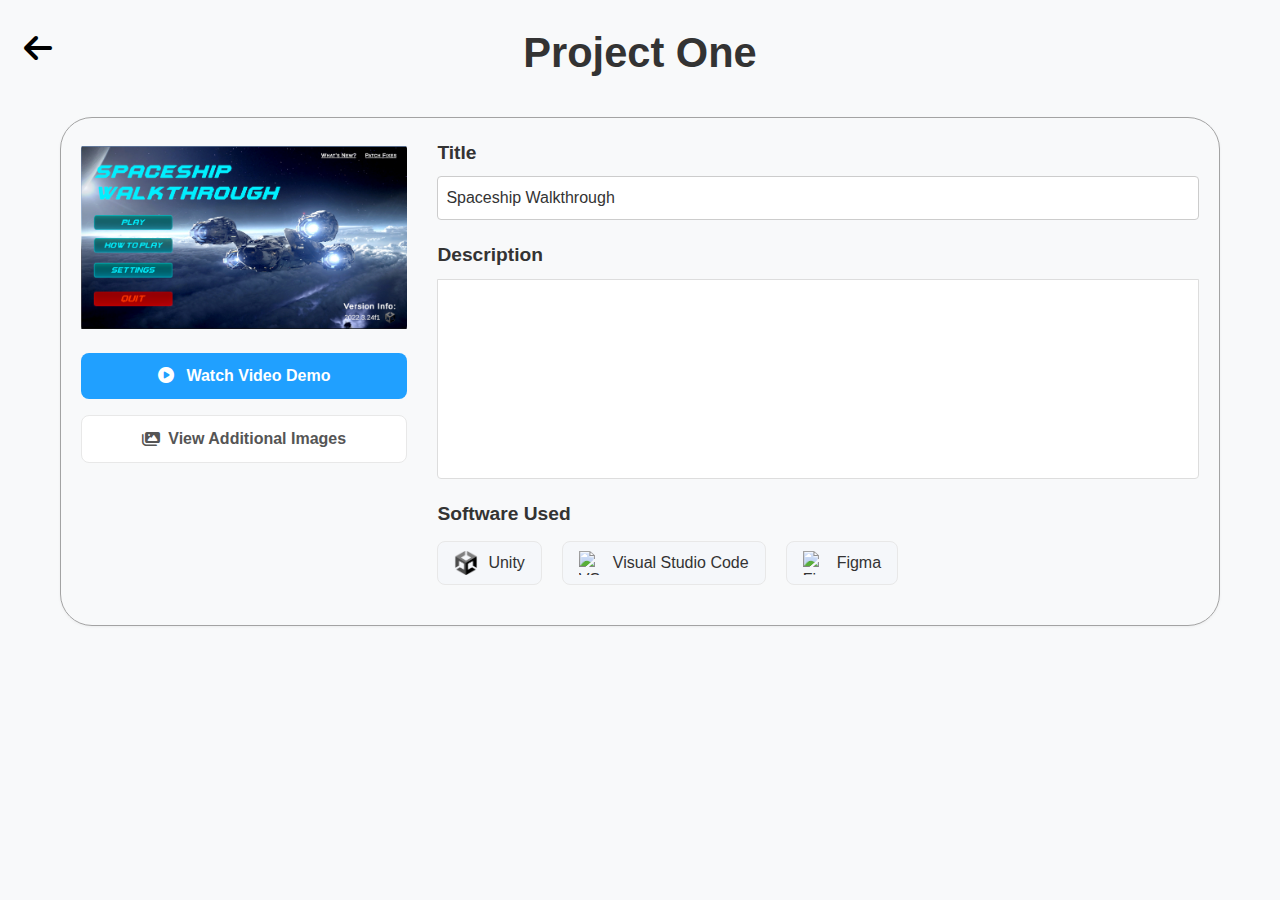
==== Project-One.html @ f496e06b "video" ====
<!DOCTYPE html>
<html lang="en">

<head>
  <meta charset="UTF-8" />
  <meta name="viewport" content="width=device-width, initial-scale=1.0" />
  <title>Project One</title>
  <link rel="stylesheet" href="https://cdnjs.cloudflare.com/ajax/libs/font-awesome/6.2.0/css/all.min.css" />


  <style>
    /* Reset and base styles */
    * {
      margin: 0;
      padding: 0;
      box-sizing: border-box;
      font-family: "Poppins", sans-serif;
    }

    .back-arrow {
      position: absolute;
      top: 1.5rem;
      left: 1.5rem;
      font-size: 2rem;
      /* Increased size */
      color: black;
      /* Changed to black */
      text-decoration: none;
    }

    body {
      background-color: #f8f9fa;
      color: #333;
      line-height: 1.6;
    }

    .container {
      max-width: 1200px;
      margin: 0 auto;
      padding: 20px;
    }

    .header {
      display: flex;
      justify-content: space-between;
      align-items: center;
      margin-bottom: 20px;
    }

    .header h1 {
      font-size: 24px;
      font-weight: 600;
    }

    /* Main layout */
    .layout {
      display: flex;
      gap: 30px;
    }

    /* Left column - preview and buttons */
    .left-column {
      width: 30%;
    }

    .card-style {
      border: rgb(53, 53, 53) 0.1rem solid;
      border-color: rgb(163, 163, 163);
      border-radius: 2rem;
      flex: 1;
      padding: 20px;
      box-shadow: 0 1px 3px rgba(0, 0, 0, 0.05);
    }

    /* Video preview */
    .model-preview {
      width: 100%;

      aspect-ratio: auto;
      /* Changed from 1/1 to auto */
      display: flex;
      align-items: center;
      justify-content: center;
      margin-bottom: 15px;
      min-height: 200px;
      /* Added a minimum height to ensure visibility */
      border-radius: 12px;
      /* Optional: adding rounded corners */
      overflow: hidden;
      /* Optional: ensures content stays within the rounded corners */
    }

    .play-button {
      width: 70px;
      height: 70px;
      background-color: rgba(0, 0, 0, 0.6);
      border-radius: 50%;
      display: flex;
      align-items: center;
      justify-content: center;
    }

    .play-button:before {
      content: "";
      width: 0;
      height: 0;
      border-top: 15px solid transparent;
      border-bottom: 15px solid transparent;
      border-left: 25px solid white;
      margin-left: 5px;
    }

    .play-button:hover {
      transform: scale(1.05);
    }

    /* Status indicators */
    .status-list {
      margin-top: 20px;
    }

    .status-item {
      display: flex;
      align-items: center;
      margin-bottom: 10px;
    }

    .status-indicator {
      width: 24px;
      height: 24px;
      background-color: #2ecc71;
      border-radius: 50%;
      margin-right: 10px;
      display: flex;
      align-items: center;
      justify-content: center;
      color: white;
    }

    .status-text {
      display: flex;
      justify-content: space-between;
      width: 100%;
    }

    .status-name {
      font-weight: 500;
      text-transform: uppercase;
      font-size: 14px;
    }

    .status-value {
      color: #666;
    }

    /* Action buttons */
    /* Action buttons */
    .action-buttons {
      width: 100%;
    }

    .action-btn {
      display: block;
      width: 100%;
      padding: 14px;
      text-align: center;
      border-radius: 8px;
      margin-bottom: 16px;
      font-weight: 600;
      cursor: pointer;
      font-size: 1rem;
      transition: all 0.2s ease;
    }

    .action-btn i {
      margin-right: 8px;
    }

    .edit-3d-btn {
      background-color: #20a0ff;
      color: white;
      border: none;
    }

    .edit-3d-btn:hover {
      background-color: #1890ff;
      transform: translateY(-2px);
      box-shadow: 0 4px 12px rgba(32, 160, 255, 0.2);
    }

    .buttons-row {
      display: flex;
      gap: 16px;
      width: 100%;
    }

    .reupload-btn {
      flex: 1;
      background-color: white;
      border: 1px solid #e8e8e8;
      color: #555;
      display: flex;
      align-items: center;
      justify-content: center;
    }

    .reupload-btn:hover {
      background-color: #f9f9f9;
      border-color: #d0d0d0;
    }

    /* Right column - form */
    .right-column {
      width: 70%;
    }

    /* Form elements */
    .form-group {
      margin-bottom: 20px;
    }

    .form-label {
      display: block;
      margin-bottom: 8px;
      font-size: 1.2rem;
      font-family: "Poppins", sans-serif;
      white-space: nowrap;
      font-weight: bold;
    }

    .form-control {
      width: 100%;
      padding: 12px;
      border: 1px solid #ddd;
      border-radius: 4px;
      font-size: 16px;
    }

    .editor-content {
      min-height: 200px;
      border: 1px solid #ddd;
      border-radius: 0 0 4px 4px;
      padding: 12px;
      background-color: white;
    }

    .btn {
      padding: 6px 12px;
      border: none;
      border-radius: 4px;
      cursor: pointer;
      font-weight: 500;
    }

    .btn-primary {
      background-color: #20a0ff;
      color: white;
    }

    .btn-outline {
      background-color: white;
      border: 1px solid #ddd;
    }

    .software-used {
      display: flex;
      flex-wrap: wrap;
      gap: 20px;
      margin-top: 12px;
    }

    .software-item {
      display: flex;
      align-items: center;
      background-color: #f5f7fa;
      padding: 8px 16px;
      border-radius: 8px;
      border: 1px solid #e8e8e8;
    }

    .software-item img {
      margin-right: 10px;
      width: 24px;
      height: 24px;
    }

    /* Responsive adjustments */
    @media (max-width: 1070px) {
      .layout {
        flex-direction: column;
      }

      .left-column,
      .right-column {
        width: 100%;
      }
    }

    .input-display {
      width: 100%;
      padding: 0.5rem;
      font-size: 1rem;
      border: 1px solid #ccc;
      border-radius: 4px;
      background-color: white;
    }

    .lightbox {
      position: fixed;
      top: 0;
      left: 0;
      width: 100%;
      height: 100%;
      background-color: rgba(0, 0, 0, 0.9);
      display: flex;
      align-items: center;
      justify-content: center;
      z-index: 1000;
      opacity: 0;
      visibility: hidden;
      transition: opacity 0.3s ease, visibility 0.3s ease;
    }

    .lightbox.active {
      opacity: 1;
      visibility: visible;
    }

    .lightbox-content {
      width: 90%;
      max-width: 900px;
      position: relative;
    }

    .video-container {
      position: relative;
      padding-bottom: 56.25%;
      /* 16:9 ratio */
      height: 0;
      overflow: hidden;
      border-radius: 8px;
    }

    .video-container iframe,
    .video-container video {
      position: absolute;
      top: 0;
      left: 0;
      width: 100%;
      height: 100%;
      border: none;
    }

    .close-lightbox {
      position: absolute;
      top: 20px;
      right: 30px;
      font-size: 28px;
      color: #fff;
      cursor: pointer;
      z-index: 1001;
      transition: color 0.3s;
    }

    .close-lightbox:hover {
      color: #f00;
    }
  </style>
</head>

<body>
  <div class="container">
    <header class="title" style="text-align: center; margin-bottom: 30px; font-size: 1.3rem">
      <h1>Project One</h1>
    </header>

    <a href="index.html" class="back-arrow">
      <i class="fas fa-arrow-left"></i>
    </a>

    <div class="layout card-style">
      <!-- Left column: Preview and action buttons -->
      <div class="left-column">
        <!-- Model preview -->
        <div class="model-preview">
          <img src="images/spaceship-walkthrough.png" alt="Project Preview"
            style="width: 100%; height: 100%; object-fit: cover;">
        </div>

        <div class="action-buttons">
          <button class="action-btn edit-3d-btn" id="watch-demo-btn">
            <i class="fas fa-play-circle"></i> Watch Video Demo
          </button>
          <div class="buttons-row">
            <button class="action-btn reupload-btn">
              <i class="fas fa-images"></i> View Additional Images
            </button>
          </div>
        </div>

        <div class="status-list">
          <div class="status-item">
            <div class="status-text"></div>
          </div>

          <div class="status-item">
            <div class="status-text"></div>
          </div>

          <div class="status-item">
            <div class="status-text"></div>
          </div>
        </div>
      </div>

      <div class="right-column">
        <div class="form-group">
          <label class="form-label">Title</label>
          <!-- Edit here to input name of project -->
          <div class="input-display">Spaceship Walkthrough</div>
        </div>

        <div class="form-group">
          <label class="form-label">Description</label>
          <!-- Edit here to add a description -->
          <div class="editor-content"></div>
        </div>

        <div class="form-group">
          <label class="form-label">Software Used</label>
          <div class="software-used">
            <div class="software-item">
              <img src="logos/unity.png" alt="Unity Logo">
              Unity
            </div>
            <div class="software-item">
              <img src="https://upload.wikimedia.org/wikipedia/commons/9/9a/Visual_Studio_Code_1.35_icon.svg"
                alt="VS Code Logo">
              Visual Studio Code
            </div>
            <div class="software-item">
              <img src="https://upload.wikimedia.org/wikipedia/commons/3/33/Figma-logo.svg" alt="Figma Logo">
              Figma
            </div>
          </div>

          <div class="lightbox" id="video-lightbox">
            <div class="lightbox-content">
              <div class="video-container">
                <!-- Video placeholder - you can replace this with your actual video -->
                <video controls>
                  <source src="https://example.com/your-video.mp4" type="video/mp4">
                  Your browser does not support the video tag.
                </video>
              </div>
              <div class="close-lightbox" id="close-lightbox">
                <i class="fas fa-times"></i>
              </div>
            </div>
          </div>



        </div>
      </div>
    </div>
    <script>

      document.addEventListener('DOMContentLoaded', function () {
        const videoLightbox = document.getElementById('video-lightbox');
        const closeLightbox = document.getElementById('close-lightbox');
        const watchDemoBtn = document.getElementById('watch-demo-btn');



        function openLightbox() {
          videoLightbox.classList.add('active');
          document.body.style.overflow = 'hidden';
        }


        function closeLightboxFn() {
          videoLightbox.classList.remove('active');
          document.body.style.overflow = '';


          const video = videoLightbox.querySelector('video');
          if (video) {
            video.pause();
          }
        }


        watchDemoBtn.addEventListener('click', openLightbox);

        closeLightbox.addEventListener('click', closeLightboxFn);


        videoLightbox.addEventListener('click', function (e) {
          if (e.target === videoLightbox) {
            closeLightboxFn();
          }
        });


        
      });
    </script>
</body>

</html>
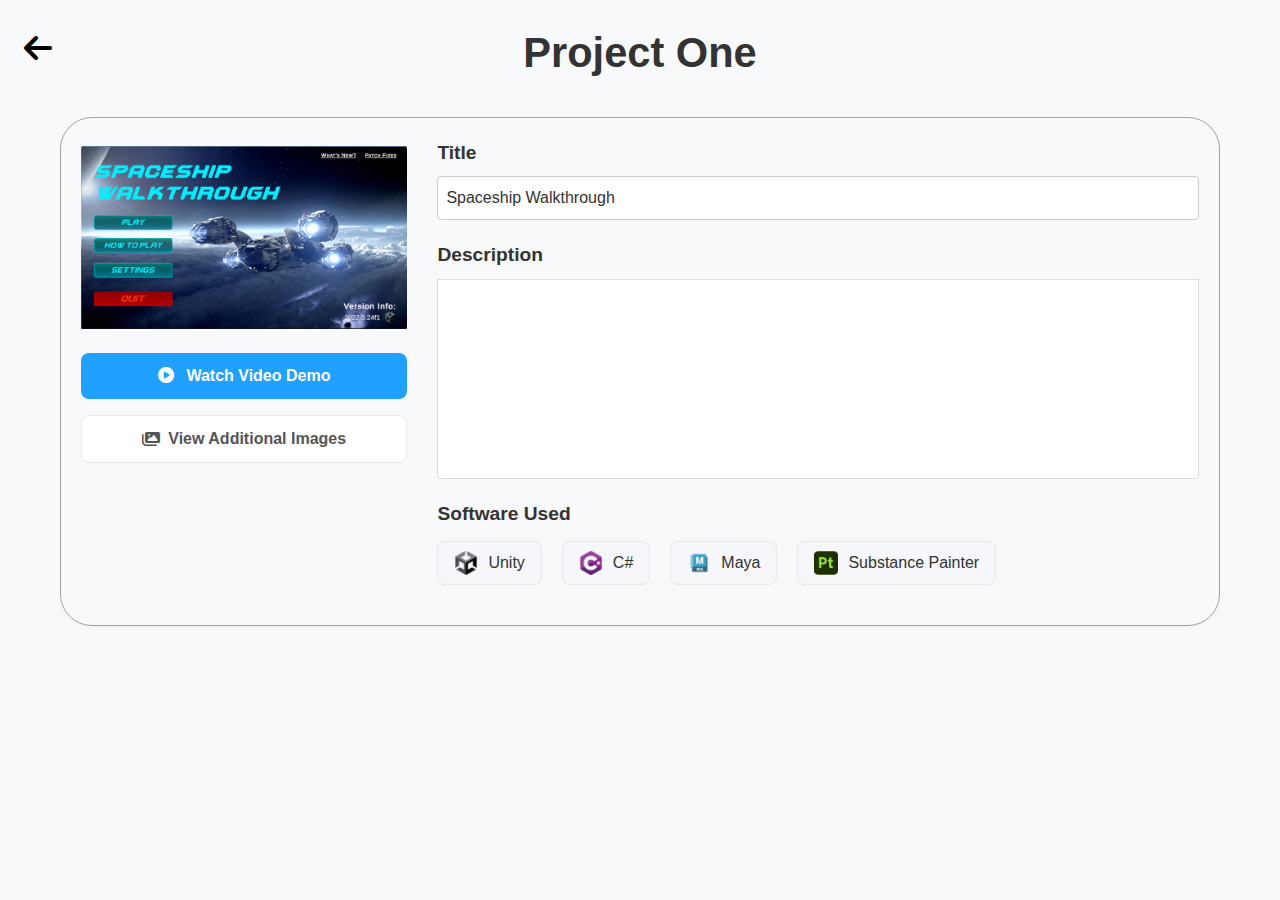
==== commit 32f37ecb: "logo" ====
--- a/Project-One.html
+++ b/Project-One.html
@@ -326,16 +326,22 @@
       visibility: visible;
     }
 
-    .lightbox-content {
+    .lightbox-content,
+    .lightbox-content1 {
       width: 90%;
       max-width: 900px;
       position: relative;
     }
 
+    .lightbox-content1 {
+      padding: 20px;
+      border-radius: 10px;
+    }
+
+    /* Only affects video-based lightboxes */
     .video-container {
       position: relative;
       padding-bottom: 56.25%;
-      /* 16:9 ratio */
       height: 0;
       overflow: hidden;
       border-radius: 8px;
@@ -351,10 +357,48 @@
       border: none;
     }
 
+    /* NEW: For image slides */
+    .image-container {
+      width: 100%;
+      height: 500px;
+      /* or auto, depending on your image proportions */
+      background-size: cover;
+      background-position: center;
+      border-radius: 8px;
+    }
+
+    /* Navigation arrows */
+    .arrow-button {
+      position: absolute;
+      top: 50%;
+      transform: translateY(-50%);
+      font-size: 30px;
+      color: #fff;
+      
+      padding: 10px;
+      border-radius: 50%;
+      cursor: pointer;
+      z-index: 1001;
+      transition: background 0.3s ease;
+    }
+
+    .arrow-button:hover {
+      color: #f00;
+    }
+
+    .arrow-left {
+      left: -30px;
+    }
+
+    .arrow-right {
+      right: -30px;
+    }
+
+    /* Close button */
     .close-lightbox {
       position: absolute;
-      top: 20px;
-      right: 30px;
+      top: -25px;
+      right: -40px;
       font-size: 28px;
       color: #fff;
       cursor: pointer;
@@ -362,7 +406,22 @@
       transition: color 0.3s;
     }
 
+    .close-lightbox1 {
+      position: absolute;
+      top: -20px;
+      right: -30px;
+      font-size: 45px;
+      color: #fff;
+      cursor: pointer;
+      z-index: 1001;
+      transition: color 0.3s;
+    }
+
     .close-lightbox:hover {
+      color: #f00;
+    }
+
+    .close-lightbox1:hover {
       color: #f00;
     }
   </style>
@@ -392,7 +451,7 @@
             <i class="fas fa-play-circle"></i> Watch Video Demo
           </button>
           <div class="buttons-row">
-            <button class="action-btn reupload-btn">
+            <button class="action-btn reupload-btn" id="open-gallery">
               <i class="fas fa-images"></i> View Additional Images
             </button>
           </div>
@@ -434,78 +493,157 @@
               Unity
             </div>
             <div class="software-item">
-              <img src="https://upload.wikimedia.org/wikipedia/commons/9/9a/Visual_Studio_Code_1.35_icon.svg"
+              <img src="/logos/programlang.png"
                 alt="VS Code Logo">
-              Visual Studio Code
+              C#
             </div>
             <div class="software-item">
-              <img src="https://upload.wikimedia.org/wikipedia/commons/3/33/Figma-logo.svg" alt="Figma Logo">
-              Figma
+              <img src="/logos/maya.png" alt="Figma Logo">
+              Maya
+              
+            </div>
+            <div class="software-item">
+              <img src="/logos/substance painter.png" alt="Figma Logo">
+              Substance Painter
+              
             </div>
           </div>
 
+          <!-- Video Lightbox -->
           <div class="lightbox" id="video-lightbox">
             <div class="lightbox-content">
               <div class="video-container">
-                <!-- Video placeholder - you can replace this with your actual video -->
                 <video controls>
                   <source src="https://example.com/your-video.mp4" type="video/mp4">
                   Your browser does not support the video tag.
                 </video>
               </div>
-              <div class="close-lightbox" id="close-lightbox">
+              <div class="close-lightbox" id="close-video-lightbox">
                 <i class="fas fa-times"></i>
               </div>
             </div>
           </div>
 
-
+          <!-- Image Lightbox -->
+          <div class="lightbox" id="image-lightbox">
+            <div class="lightbox-content1">
+              <!-- Close Button -->
+              <div class="close-lightbox1" id="close-image-lightbox">×</div>
+
+              <!-- Image Container -->
+              <div class="image-container" id="image-container"
+                style="background-image: url(https://images.unsplash.com/photo-1466853817435-05b43fe45b39?auto=format&fit=crop&w=2198&q=80);">
+              </div>
+
+              <!-- Navigation Arrows -->
+              <div class="arrow-button arrow-left" id="arrow-left">
+                <i class="fas fa-chevron-left"></i>
+              </div>
+              <div class="arrow-button arrow-right" id="arrow-right">
+                <i class="fas fa-chevron-right"></i>
+              </div>
+            </div>
+          </div>
 
         </div>
       </div>
-    </div>
-    <script>
-
-      document.addEventListener('DOMContentLoaded', function () {
-        const videoLightbox = document.getElementById('video-lightbox');
-        const closeLightbox = document.getElementById('close-lightbox');
-        const watchDemoBtn = document.getElementById('watch-demo-btn');
-
-
-
-        function openLightbox() {
-          videoLightbox.classList.add('active');
-          document.body.style.overflow = 'hidden';
-        }
-
-
-        function closeLightboxFn() {
-          videoLightbox.classList.remove('active');
-          document.body.style.overflow = '';
-
-
-          const video = videoLightbox.querySelector('video');
-          if (video) {
-            video.pause();
+      <script>
+
+        document.addEventListener('DOMContentLoaded', function () {
+          // VIDEO lightbox
+          const videoLightbox = document.getElementById('video-lightbox');
+          const closeVideoBtn = document.getElementById('close-video-lightbox');
+          const watchDemoBtn = document.getElementById('watch-demo-btn');
+
+          function openVideoLightbox() {
+            videoLightbox.classList.add('active');
+            document.body.style.overflow = 'hidden';
           }
-        }
-
-
-        watchDemoBtn.addEventListener('click', openLightbox);
-
-        closeLightbox.addEventListener('click', closeLightboxFn);
-
-
-        videoLightbox.addEventListener('click', function (e) {
-          if (e.target === videoLightbox) {
-            closeLightboxFn();
+
+          function closeVideoLightbox() {
+            videoLightbox.classList.remove('active');
+            document.body.style.overflow = '';
+
+            const video = videoLightbox.querySelector('video');
+            if (video) {
+              video.pause();
+            }
           }
+
+          if (watchDemoBtn) {
+            watchDemoBtn.addEventListener('click', openVideoLightbox);
+          }
+
+          if (closeVideoBtn) {
+            closeVideoBtn.addEventListener('click', closeVideoLightbox);
+          }
+
+          videoLightbox.addEventListener('click', function (e) {
+            if (e.target === videoLightbox) {
+              closeVideoLightbox();
+            }
+          });
+
+          // IMAGE lightbox
+          const openGalleryBtn = document.getElementById('open-gallery');
+          const imageLightbox = document.getElementById('image-lightbox');
+          const closeImageBtn = document.getElementById('close-image-lightbox');
+          const imageContainer = document.getElementById('image-container');
+
+          // MUST edit images here as well
+          const images = [
+            "https://images.unsplash.com/photo-1466853817435-05b43fe45b39?auto=format&fit=crop&w=2198&q=80",
+            "https://images.unsplash.com/photo-1506744038136-46273834b3fb?auto=format&fit=crop&w=2370&q=80",
+            "https://images.unsplash.com/photo-1434725039720-aaad6dd32dfe?auto=format&fit=crop&w=2842&q=80"
+          ];
+
+          let currentIndex = 0;
+
+
+          if (openGalleryBtn) {
+            openGalleryBtn.addEventListener('click', () => {
+              imageLightbox.classList.add('active');
+              document.body.style.overflow = 'hidden';
+              updateImage();
+            });
+          }
+
+
+          if (closeImageBtn) {
+            closeImageBtn.addEventListener('click', () => {
+              imageLightbox.classList.remove('active');
+              document.body.style.overflow = '';
+            });
+          }
+
+
+          imageLightbox.addEventListener('click', (e) => {
+            if (e.target === imageLightbox) {
+              imageLightbox.classList.remove('active');
+              document.body.style.overflow = '';
+            }
+          });
+
+
+          function updateImage() {
+            imageContainer.style.backgroundImage = `url('${images[currentIndex]}')`;
+          }
+
+
+          document.getElementById('arrow-right').addEventListener('click', () => {
+            currentIndex = (currentIndex === images.length - 1) ? 0 : currentIndex + 1;
+            updateImage();
+          });
+
+
+          document.getElementById('arrow-left').addEventListener('click', () => {
+            currentIndex = (currentIndex === 0) ? images.length - 1 : currentIndex - 1;
+            updateImage();
+          });
+
         });
 
-
-        
-      });
-    </script>
+      </script>
 </body>
 
 </html>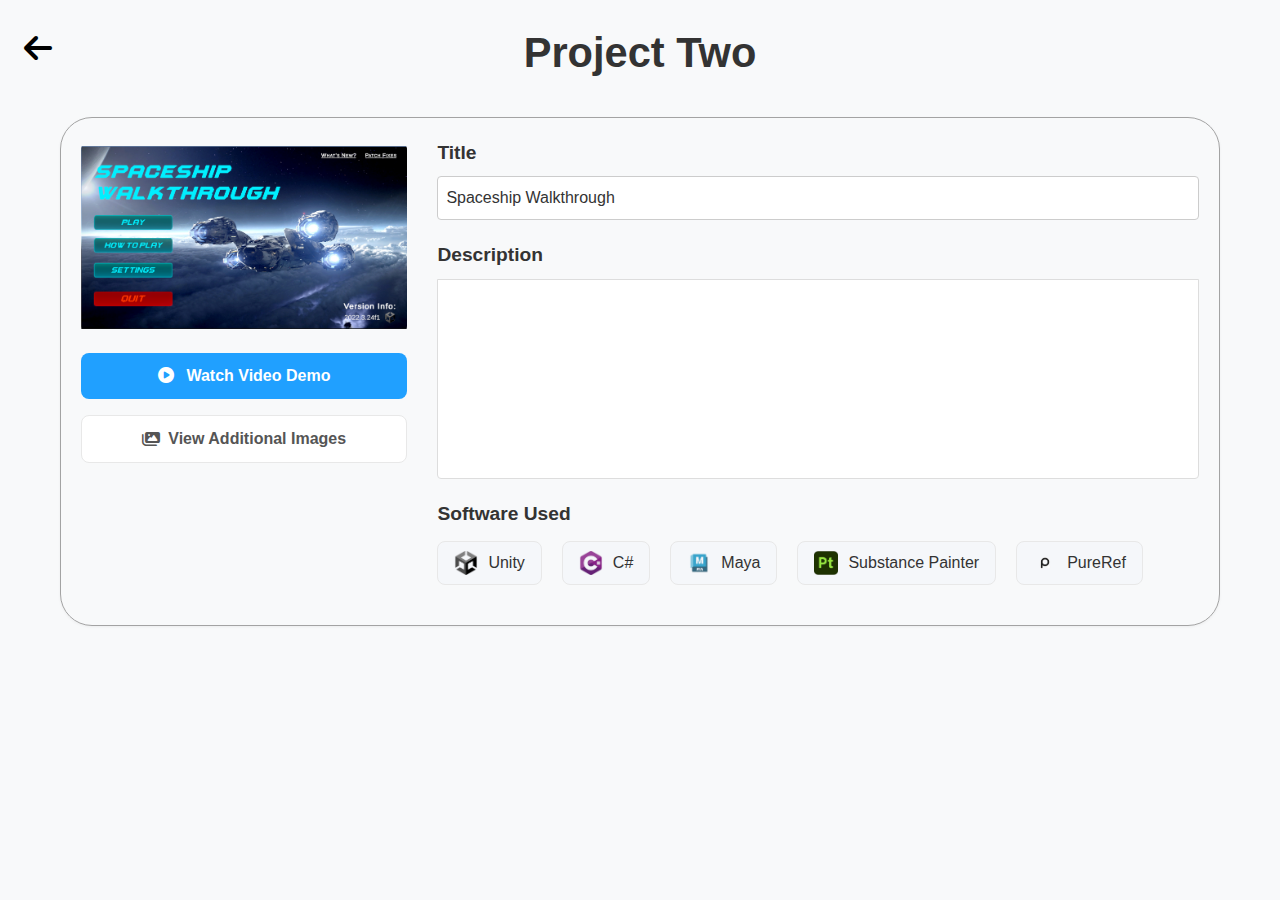
==== commit b22d1a00: "add project details" ====
--- a/Project-One.html
+++ b/Project-One.html
@@ -2,648 +2,679 @@
 <html lang="en">
 
 <head>
-  <meta charset="UTF-8" />
-  <meta name="viewport" content="width=device-width, initial-scale=1.0" />
-  <title>Project One</title>
-  <link rel="stylesheet" href="https://cdnjs.cloudflare.com/ajax/libs/font-awesome/6.2.0/css/all.min.css" />
-
-
-  <style>
-    /* Reset and base styles */
-    * {
-      margin: 0;
-      padding: 0;
-      box-sizing: border-box;
-      font-family: "Poppins", sans-serif;
-    }
-
-    .back-arrow {
-      position: absolute;
-      top: 1.5rem;
-      left: 1.5rem;
-      font-size: 2rem;
-      /* Increased size */
-      color: black;
-      /* Changed to black */
-      text-decoration: none;
-    }
-
-    body {
-      background-color: #f8f9fa;
-      color: #333;
-      line-height: 1.6;
-    }
-
-    .container {
-      max-width: 1200px;
-      margin: 0 auto;
-      padding: 20px;
-    }
-
-    .header {
-      display: flex;
-      justify-content: space-between;
-      align-items: center;
-      margin-bottom: 20px;
-    }
-
-    .header h1 {
-      font-size: 24px;
-      font-weight: 600;
-    }
-
-    /* Main layout */
-    .layout {
-      display: flex;
-      gap: 30px;
-    }
-
-    /* Left column - preview and buttons */
-    .left-column {
-      width: 30%;
-    }
-
-    .card-style {
-      border: rgb(53, 53, 53) 0.1rem solid;
-      border-color: rgb(163, 163, 163);
-      border-radius: 2rem;
-      flex: 1;
-      padding: 20px;
-      box-shadow: 0 1px 3px rgba(0, 0, 0, 0.05);
-    }
-
-    /* Video preview */
-    .model-preview {
-      width: 100%;
-
-      aspect-ratio: auto;
-      /* Changed from 1/1 to auto */
-      display: flex;
-      align-items: center;
-      justify-content: center;
-      margin-bottom: 15px;
-      min-height: 200px;
-      /* Added a minimum height to ensure visibility */
-      border-radius: 12px;
-      /* Optional: adding rounded corners */
-      overflow: hidden;
-      /* Optional: ensures content stays within the rounded corners */
-    }
-
-    .play-button {
-      width: 70px;
-      height: 70px;
-      background-color: rgba(0, 0, 0, 0.6);
-      border-radius: 50%;
-      display: flex;
-      align-items: center;
-      justify-content: center;
-    }
-
-    .play-button:before {
-      content: "";
-      width: 0;
-      height: 0;
-      border-top: 15px solid transparent;
-      border-bottom: 15px solid transparent;
-      border-left: 25px solid white;
-      margin-left: 5px;
-    }
-
-    .play-button:hover {
-      transform: scale(1.05);
-    }
-
-    /* Status indicators */
-    .status-list {
-      margin-top: 20px;
-    }
-
-    .status-item {
-      display: flex;
-      align-items: center;
-      margin-bottom: 10px;
-    }
-
-    .status-indicator {
-      width: 24px;
-      height: 24px;
-      background-color: #2ecc71;
-      border-radius: 50%;
-      margin-right: 10px;
-      display: flex;
-      align-items: center;
-      justify-content: center;
-      color: white;
-    }
-
-    .status-text {
-      display: flex;
-      justify-content: space-between;
-      width: 100%;
-    }
-
-    .status-name {
-      font-weight: 500;
-      text-transform: uppercase;
-      font-size: 14px;
-    }
-
-    .status-value {
-      color: #666;
-    }
-
-    /* Action buttons */
-    /* Action buttons */
-    .action-buttons {
-      width: 100%;
-    }
-
-    .action-btn {
-      display: block;
-      width: 100%;
-      padding: 14px;
-      text-align: center;
-      border-radius: 8px;
-      margin-bottom: 16px;
-      font-weight: 600;
-      cursor: pointer;
-      font-size: 1rem;
-      transition: all 0.2s ease;
-    }
-
-    .action-btn i {
-      margin-right: 8px;
-    }
-
-    .edit-3d-btn {
-      background-color: #20a0ff;
-      color: white;
-      border: none;
-    }
-
-    .edit-3d-btn:hover {
-      background-color: #1890ff;
-      transform: translateY(-2px);
-      box-shadow: 0 4px 12px rgba(32, 160, 255, 0.2);
-    }
-
-    .buttons-row {
-      display: flex;
-      gap: 16px;
-      width: 100%;
-    }
-
-    .reupload-btn {
-      flex: 1;
-      background-color: white;
-      border: 1px solid #e8e8e8;
-      color: #555;
-      display: flex;
-      align-items: center;
-      justify-content: center;
-    }
-
-    .reupload-btn:hover {
-      background-color: #f9f9f9;
-      border-color: #d0d0d0;
-    }
-
-    /* Right column - form */
-    .right-column {
-      width: 70%;
-    }
-
-    /* Form elements */
-    .form-group {
-      margin-bottom: 20px;
-    }
-
-    .form-label {
-      display: block;
-      margin-bottom: 8px;
-      font-size: 1.2rem;
-      font-family: "Poppins", sans-serif;
-      white-space: nowrap;
-      font-weight: bold;
-    }
-
-    .form-control {
-      width: 100%;
-      padding: 12px;
-      border: 1px solid #ddd;
-      border-radius: 4px;
-      font-size: 16px;
-    }
-
-    .editor-content {
-      min-height: 200px;
-      border: 1px solid #ddd;
-      border-radius: 0 0 4px 4px;
-      padding: 12px;
-      background-color: white;
-    }
-
-    .btn {
-      padding: 6px 12px;
-      border: none;
-      border-radius: 4px;
-      cursor: pointer;
-      font-weight: 500;
-    }
-
-    .btn-primary {
-      background-color: #20a0ff;
-      color: white;
-    }
-
-    .btn-outline {
-      background-color: white;
-      border: 1px solid #ddd;
-    }
-
-    .software-used {
-      display: flex;
-      flex-wrap: wrap;
-      gap: 20px;
-      margin-top: 12px;
-    }
-
-    .software-item {
-      display: flex;
-      align-items: center;
-      background-color: #f5f7fa;
-      padding: 8px 16px;
-      border-radius: 8px;
-      border: 1px solid #e8e8e8;
-    }
-
-    .software-item img {
-      margin-right: 10px;
-      width: 24px;
-      height: 24px;
-    }
-
-    /* Responsive adjustments */
-    @media (max-width: 1070px) {
-      .layout {
-        flex-direction: column;
-      }
-
-      .left-column,
-      .right-column {
-        width: 100%;
-      }
-    }
-
-    .input-display {
-      width: 100%;
-      padding: 0.5rem;
-      font-size: 1rem;
-      border: 1px solid #ccc;
-      border-radius: 4px;
-      background-color: white;
-    }
-
-    .lightbox {
-      position: fixed;
-      top: 0;
-      left: 0;
-      width: 100%;
-      height: 100%;
-      background-color: rgba(0, 0, 0, 0.9);
-      display: flex;
-      align-items: center;
-      justify-content: center;
-      z-index: 1000;
-      opacity: 0;
-      visibility: hidden;
-      transition: opacity 0.3s ease, visibility 0.3s ease;
-    }
-
-    .lightbox.active {
-      opacity: 1;
-      visibility: visible;
-    }
-
-    .lightbox-content,
-    .lightbox-content1 {
-      width: 90%;
-      max-width: 900px;
-      position: relative;
-    }
-
-    .lightbox-content1 {
-      padding: 20px;
-      border-radius: 10px;
-    }
-
-    /* Only affects video-based lightboxes */
-    .video-container {
-      position: relative;
-      padding-bottom: 56.25%;
-      height: 0;
-      overflow: hidden;
-      border-radius: 8px;
-    }
-
-    .video-container iframe,
-    .video-container video {
-      position: absolute;
-      top: 0;
-      left: 0;
-      width: 100%;
-      height: 100%;
-      border: none;
-    }
-
-    /* NEW: For image slides */
-    .image-container {
-      width: 100%;
-      height: 500px;
-      /* or auto, depending on your image proportions */
-      background-size: cover;
-      background-position: center;
-      border-radius: 8px;
-    }
-
-    /* Navigation arrows */
-    .arrow-button {
-      position: absolute;
-      top: 50%;
-      transform: translateY(-50%);
-      font-size: 30px;
-      color: #fff;
-      
-      padding: 10px;
-      border-radius: 50%;
-      cursor: pointer;
-      z-index: 1001;
-      transition: background 0.3s ease;
-    }
-
-    .arrow-button:hover {
-      color: #f00;
-    }
-
-    .arrow-left {
-      left: -30px;
-    }
-
-    .arrow-right {
-      right: -30px;
-    }
-
-    /* Close button */
-    .close-lightbox {
-      position: absolute;
-      top: -25px;
-      right: -40px;
-      font-size: 28px;
-      color: #fff;
-      cursor: pointer;
-      z-index: 1001;
-      transition: color 0.3s;
-    }
-
-    .close-lightbox1 {
-      position: absolute;
-      top: -20px;
-      right: -30px;
-      font-size: 45px;
-      color: #fff;
-      cursor: pointer;
-      z-index: 1001;
-      transition: color 0.3s;
-    }
-
-    .close-lightbox:hover {
-      color: #f00;
-    }
-
-    .close-lightbox1:hover {
-      color: #f00;
-    }
-  </style>
+    <meta charset="UTF-8" />
+    <meta name="viewport" content="width=device-width, initial-scale=1.0" />
+    <title>Project One</title>
+    <link rel="stylesheet" href="https://cdnjs.cloudflare.com/ajax/libs/font-awesome/6.2.0/css/all.min.css" />
+
+
+    <style>
+        /* Reset and base styles */
+        * {
+            margin: 0;
+            padding: 0;
+            box-sizing: border-box;
+            font-family: "Poppins", sans-serif;
+        }
+
+        .back-arrow {
+            position: absolute;
+            top: 1.5rem;
+            left: 1.5rem;
+            font-size: 2rem;
+            /* Increased size */
+            color: black;
+            /* Changed to black */
+            text-decoration: none;
+        }
+
+        body {
+            background-color: #f8f9fa;
+            color: #333;
+            line-height: 1.6;
+        }
+
+        .container {
+            max-width: 1200px;
+            margin: 0 auto;
+            padding: 20px;
+        }
+
+        .header {
+            display: flex;
+            justify-content: space-between;
+            align-items: center;
+            margin-bottom: 20px;
+        }
+
+        .header h1 {
+            font-size: 24px;
+            font-weight: 600;
+        }
+
+        /* Main layout */
+        .layout {
+            display: flex;
+            gap: 30px;
+        }
+
+        /* Left column - preview and buttons */
+        .left-column {
+            width: 30%;
+        }
+
+        .card-style {
+            border: rgb(53, 53, 53) 0.1rem solid;
+            border-color: rgb(163, 163, 163);
+            border-radius: 2rem;
+            flex: 1;
+            padding: 20px;
+            box-shadow: 0 1px 3px rgba(0, 0, 0, 0.05);
+        }
+
+        /* Video preview */
+        .model-preview {
+            width: 100%;
+
+            aspect-ratio: auto;
+            /* Changed from 1/1 to auto */
+            display: flex;
+            align-items: center;
+            justify-content: center;
+            margin-bottom: 15px;
+            min-height: 200px;
+            /* Added a minimum height to ensure visibility */
+            border-radius: 12px;
+            /* Optional: adding rounded corners */
+            overflow: hidden;
+            /* Optional: ensures content stays within the rounded corners */
+        }
+
+        .play-button {
+            width: 70px;
+            height: 70px;
+            background-color: rgba(0, 0, 0, 0.6);
+            border-radius: 50%;
+            display: flex;
+            align-items: center;
+            justify-content: center;
+        }
+
+        .play-button:before {
+            content: "";
+            width: 0;
+            height: 0;
+            border-top: 15px solid transparent;
+            border-bottom: 15px solid transparent;
+            border-left: 25px solid white;
+            margin-left: 5px;
+        }
+
+        .play-button:hover {
+            transform: scale(1.05);
+        }
+
+        /* Status indicators */
+        .status-list {
+            margin-top: 20px;
+        }
+
+        .status-item {
+            display: flex;
+            align-items: center;
+            margin-bottom: 10px;
+        }
+
+        .status-indicator {
+            width: 24px;
+            height: 24px;
+            background-color: #2ecc71;
+            border-radius: 50%;
+            margin-right: 10px;
+            display: flex;
+            align-items: center;
+            justify-content: center;
+            color: white;
+        }
+
+        .status-text {
+            display: flex;
+            justify-content: space-between;
+            width: 100%;
+        }
+
+        .status-name {
+            font-weight: 500;
+            text-transform: uppercase;
+            font-size: 14px;
+        }
+
+        .status-value {
+            color: #666;
+        }
+
+        /* Action buttons */
+        /* Action buttons */
+        .action-buttons {
+            width: 100%;
+        }
+
+        .action-btn {
+            display: block;
+            width: 100%;
+            padding: 14px;
+            text-align: center;
+            border-radius: 8px;
+            margin-bottom: 16px;
+            font-weight: 600;
+            cursor: pointer;
+            font-size: 1rem;
+            transition: all 0.2s ease;
+        }
+
+        .action-btn i {
+            margin-right: 8px;
+        }
+
+        .edit-3d-btn {
+            background-color: #20a0ff;
+            color: white;
+            border: none;
+        }
+
+        .edit-3d-btn:hover {
+            background-color: #1890ff;
+            transform: translateY(-2px);
+            box-shadow: 0 4px 12px rgba(32, 160, 255, 0.2);
+        }
+
+        .buttons-row {
+            display: flex;
+            gap: 16px;
+            width: 100%;
+        }
+
+        .reupload-btn {
+            flex: 1;
+            background-color: white;
+            border: 1px solid #e8e8e8;
+            color: #555;
+            display: flex;
+            align-items: center;
+            justify-content: center;
+        }
+
+        .reupload-btn:hover {
+            background-color: #f9f9f9;
+            border-color: #d0d0d0;
+        }
+
+        /* Right column - form */
+        .right-column {
+            width: 70%;
+        }
+
+        /* Form elements */
+        .form-group {
+            margin-bottom: 20px;
+        }
+
+        .form-label {
+            display: block;
+            margin-bottom: 8px;
+            font-size: 1.2rem;
+            font-family: "Poppins", sans-serif;
+            white-space: nowrap;
+            font-weight: bold;
+        }
+
+        .form-control {
+            width: 100%;
+            padding: 12px;
+            border: 1px solid #ddd;
+            border-radius: 4px;
+            font-size: 16px;
+        }
+
+        .editor-content {
+            min-height: 200px;
+            border: 1px solid #ddd;
+            border-radius: 0 0 4px 4px;
+            padding: 12px;
+            background-color: white;
+        }
+
+        .btn {
+            padding: 6px 12px;
+            border: none;
+            border-radius: 4px;
+            cursor: pointer;
+            font-weight: 500;
+        }
+
+        .btn-primary {
+            background-color: #20a0ff;
+            color: white;
+        }
+
+        .btn-outline {
+            background-color: white;
+            border: 1px solid #ddd;
+        }
+
+        .software-used {
+            display: flex;
+            flex-wrap: wrap;
+            gap: 20px;
+            margin-top: 12px;
+        }
+
+        .software-item {
+            display: flex;
+            align-items: center;
+            background-color: #f5f7fa;
+            padding: 8px 16px;
+            border-radius: 8px;
+            border: 1px solid #e8e8e8;
+        }
+
+        .software-item img {
+            margin-right: 10px;
+            width: 24px;
+            height: 24px;
+        }
+
+        /* Responsive adjustments */
+        @media (max-width: 1070px) {
+            .layout {
+                flex-direction: column;
+            }
+
+            .left-column,
+            .right-column {
+                width: 100%;
+            }
+        }
+
+        .input-display {
+            width: 100%;
+            padding: 0.5rem;
+            font-size: 1rem;
+            border: 1px solid #ccc;
+            border-radius: 4px;
+            background-color: white;
+        }
+
+        .lightbox {
+            position: fixed;
+            top: 0;
+            left: 0;
+            width: 100%;
+            height: 100%;
+            background-color: rgba(0, 0, 0, 0.9);
+            display: flex;
+            align-items: center;
+            justify-content: center;
+            z-index: 1000;
+            opacity: 0;
+            visibility: hidden;
+            transition: opacity 0.3s ease, visibility 0.3s ease;
+        }
+
+        .lightbox.active {
+            opacity: 1;
+            visibility: visible;
+        }
+
+        .lightbox-content,
+        .lightbox-content1 {
+            width: 90%;
+            max-width: 900px;
+            position: relative;
+        }
+
+        .lightbox-content1 {
+            width: 90%;
+            max-width: 900px;
+            position: relative;
+            padding: 20px;
+            border-radius: 10px;
+            display: flex;
+            flex-direction: column;
+            align-items: center;
+        }
+
+        /* Only affects video-based lightboxes */
+        .video-container {
+            position: relative;
+            padding-bottom: 56.25%;
+            height: 0;
+            overflow: hidden;
+            border-radius: 8px;
+        }
+
+        .video-container iframe,
+        .video-container video {
+            position: absolute;
+            top: 0;
+            left: 0;
+            width: 100%;
+            height: 100%;
+            border: none;
+        }
+
+        /* NEW: For image slides */
+        .image-container {
+            display: flex;
+            justify-content: center;
+            align-items: center;
+            overflow: hidden;
+            width: 100%;
+            max-height: 80vh;
+            border-radius: 8px;
+        }
+
+        .image-container img {
+            max-width: 100%;
+            max-height: 80vh;
+            height: auto;
+            width: auto;
+            object-fit: contain;
+            border-radius: 8px;
+        }
+
+        /* Navigation arrows */
+        .arrow-button {
+            position: absolute;
+            top: 50%;
+            transform: translateY(-50%);
+            font-size: 30px;
+            color: #fff;
+
+            padding: 10px;
+            border-radius: 50%;
+            cursor: pointer;
+            z-index: 1001;
+            transition: background 0.3s ease;
+        }
+
+        .arrow-button:hover {
+            color: #f00;
+        }
+
+        .arrow-left {
+            left: -30px;
+        }
+
+        .arrow-right {
+            right: -30px;
+        }
+
+        /* Close button */
+        .close-lightbox {
+            position: absolute;
+            top: -25px;
+            right: -40px;
+            font-size: 28px;
+            color: #fff;
+            cursor: pointer;
+            z-index: 1001;
+            transition: color 0.3s;
+        }
+
+        .close-lightbox1 {
+            position: absolute;
+            top: -20px;
+            right: -30px;
+            font-size: 45px;
+            color: #fff;
+            cursor: pointer;
+            z-index: 1001;
+            transition: color 0.3s;
+        }
+
+        .close-lightbox:hover {
+            color: #f00;
+        }
+
+        .close-lightbox1:hover {
+            color: #f00;
+        }
+
+        .image-description {
+            margin-top: 15px;
+            font-size: 16px;
+            color: white;
+            text-align: center;
+        }
+    </style>
 </head>
 
 <body>
-  <div class="container">
-    <header class="title" style="text-align: center; margin-bottom: 30px; font-size: 1.3rem">
-      <h1>Project One</h1>
-    </header>
-
-    <a href="index.html" class="back-arrow">
-      <i class="fas fa-arrow-left"></i>
-    </a>
-
-    <div class="layout card-style">
-      <!-- Left column: Preview and action buttons -->
-      <div class="left-column">
-        <!-- Model preview -->
-        <div class="model-preview">
-          <img src="images/spaceship-walkthrough.png" alt="Project Preview"
-            style="width: 100%; height: 100%; object-fit: cover;">
-        </div>
-
-        <div class="action-buttons">
-          <button class="action-btn edit-3d-btn" id="watch-demo-btn">
-            <i class="fas fa-play-circle"></i> Watch Video Demo
-          </button>
-          <div class="buttons-row">
-            <button class="action-btn reupload-btn" id="open-gallery">
-              <i class="fas fa-images"></i> View Additional Images
-            </button>
-          </div>
-        </div>
-
-        <div class="status-list">
-          <div class="status-item">
-            <div class="status-text"></div>
-          </div>
-
-          <div class="status-item">
-            <div class="status-text"></div>
-          </div>
-
-          <div class="status-item">
-            <div class="status-text"></div>
-          </div>
-        </div>
-      </div>
-
-      <div class="right-column">
-        <div class="form-group">
-          <label class="form-label">Title</label>
-          <!-- Edit here to input name of project -->
-          <div class="input-display">Spaceship Walkthrough</div>
-        </div>
-
-        <div class="form-group">
-          <label class="form-label">Description</label>
-          <!-- Edit here to add a description -->
-          <div class="editor-content"></div>
-        </div>
-
-        <div class="form-group">
-          <label class="form-label">Software Used</label>
-          <div class="software-used">
-            <div class="software-item">
-              <img src="logos/unity.png" alt="Unity Logo">
-              Unity
+    <div class="container">
+        <header class="title" style="text-align: center; margin-bottom: 30px; font-size: 1.3rem">
+            <h1>Project Two</h1>
+        </header>
+
+        <a href="index.html" class="back-arrow">
+            <i class="fas fa-arrow-left"></i>
+        </a>
+
+        <div class="layout card-style">
+            <!-- Left column: Preview and action buttons -->
+            <div class="left-column">
+                <!-- Model preview -->
+                <div class="model-preview">
+                    <img src="images/spaceship-walkthrough.png" alt="Project Preview"
+                        style="width: 100%; height: 100%; object-fit: cover;">
+                </div>
+
+                <div class="action-buttons">
+                    <button class="action-btn edit-3d-btn" id="watch-demo-btn">
+                        <i class="fas fa-play-circle"></i> Watch Video Demo
+                    </button>
+                    <div class="buttons-row">
+                        <button class="action-btn reupload-btn" id="open-gallery">
+                            <i class="fas fa-images"></i> View Additional Images
+                        </button>
+                    </div>
+                </div>
+
+                <div class="status-list">
+                    <div class="status-item">
+                        <div class="status-text"></div>
+                    </div>
+
+                    <div class="status-item">
+                        <div class="status-text"></div>
+                    </div>
+
+                    <div class="status-item">
+                        <div class="status-text"></div>
+                    </div>
+                </div>
             </div>
-            <div class="software-item">
-              <img src="/logos/programlang.png"
-                alt="VS Code Logo">
-              C#
+
+            <div class="right-column">
+                <div class="form-group">
+                    <label class="form-label">Title</label>
+                    <!-- Edit here to input name of project -->
+                    <div class="input-display">Spaceship Walkthrough</div>
+                </div>
+
+                <div class="form-group">
+                    <label class="form-label">Description</label>
+                    <!-- Edit here to add a description -->
+                    <div class="editor-content"></div>
+                </div>
+
+                <div class="form-group">
+                    <label class="form-label">Software Used</label>
+                    <div class="software-used">
+                        <div class="software-item">
+                            <img src="logos/unity.png" alt="Unity Logo">
+                            Unity
+                        </div>
+                        <div class="software-item">
+                            <img src="/logos/programlang.png">
+                            C#
+                        </div>
+                        <div class="software-item">
+                            <img src="/logos/maya.png">
+                            Maya
+
+                        </div>
+                        <div class="software-item">
+                            <img src="/logos/substance painter.png">
+                            Substance Painter
+
+                        </div>
+                        <div class="software-item">
+                            <img src="/logos/pureref.png">
+                            PureRef
+
+                        </div>
+
+                    </div>
+
+                    <!-- Video Lightbox -->
+                    <div class="lightbox" id="video-lightbox">
+                        <div class="lightbox-content">
+                            <div class="video-container">
+                                <video controls>
+                                    <source src="videos/wireframe.mp4" type="video/mp4">
+                                    Your browser does not support the video tag.
+                                </video>
+                            </div>
+                            <div class="close-lightbox" id="close-video-lightbox">
+                                <i class="fas fa-times"></i>
+                            </div>
+                        </div>
+                    </div>
+
+                    <!-- Image Lightbox -->
+                    <div class="lightbox" id="image-lightbox">
+                        <div class="lightbox-content1">
+                            <!-- Close Button -->
+                            <div class="close-lightbox1" id="close-image-lightbox">×</div>
+
+                            <!-- Image Container -->
+                            <div class="image-container">
+                                <img id="lightbox-image" src="" alt="Lightbox Image" />
+                            </div>
+
+                            <!-- Description -->
+                            <div class="image-description" id="image-description"></div>
+
+                            <!-- Navigation Arrows -->
+                            <div class="arrow-button arrow-left" id="arrow-left">
+                                <i class="fas fa-chevron-left"></i>
+                            </div>
+                            <div class="arrow-button arrow-right" id="arrow-right">
+                                <i class="fas fa-chevron-right"></i>
+                            </div>
+                        </div>
+                    </div>
+
+                </div>
             </div>
-            <div class="software-item">
-              <img src="/logos/maya.png" alt="Figma Logo">
-              Maya
-              
-            </div>
-            <div class="software-item">
-              <img src="/logos/substance painter.png" alt="Figma Logo">
-              Substance Painter
-              
-            </div>
-          </div>
-
-          <!-- Video Lightbox -->
-          <div class="lightbox" id="video-lightbox">
-            <div class="lightbox-content">
-              <div class="video-container">
-                <video controls>
-                  <source src="https://example.com/your-video.mp4" type="video/mp4">
-                  Your browser does not support the video tag.
-                </video>
-              </div>
-              <div class="close-lightbox" id="close-video-lightbox">
-                <i class="fas fa-times"></i>
-              </div>
-            </div>
-          </div>
-
-          <!-- Image Lightbox -->
-          <div class="lightbox" id="image-lightbox">
-            <div class="lightbox-content1">
-              <!-- Close Button -->
-              <div class="close-lightbox1" id="close-image-lightbox">×</div>
-
-              <!-- Image Container -->
-              <div class="image-container" id="image-container"
-                style="background-image: url(https://images.unsplash.com/photo-1466853817435-05b43fe45b39?auto=format&fit=crop&w=2198&q=80);">
-              </div>
-
-              <!-- Navigation Arrows -->
-              <div class="arrow-button arrow-left" id="arrow-left">
-                <i class="fas fa-chevron-left"></i>
-              </div>
-              <div class="arrow-button arrow-right" id="arrow-right">
-                <i class="fas fa-chevron-right"></i>
-              </div>
-            </div>
-          </div>
-
-        </div>
-      </div>
-      <script>
-
-        document.addEventListener('DOMContentLoaded', function () {
-          // VIDEO lightbox
-          const videoLightbox = document.getElementById('video-lightbox');
-          const closeVideoBtn = document.getElementById('close-video-lightbox');
-          const watchDemoBtn = document.getElementById('watch-demo-btn');
-
-          function openVideoLightbox() {
-            videoLightbox.classList.add('active');
-            document.body.style.overflow = 'hidden';
-          }
-
-          function closeVideoLightbox() {
-            videoLightbox.classList.remove('active');
-            document.body.style.overflow = '';
-
-            const video = videoLightbox.querySelector('video');
-            if (video) {
-              video.pause();
-            }
-          }
-
-          if (watchDemoBtn) {
-            watchDemoBtn.addEventListener('click', openVideoLightbox);
-          }
-
-          if (closeVideoBtn) {
-            closeVideoBtn.addEventListener('click', closeVideoLightbox);
-          }
-
-          videoLightbox.addEventListener('click', function (e) {
-            if (e.target === videoLightbox) {
-              closeVideoLightbox();
-            }
-          });
-
-          // IMAGE lightbox
-          const openGalleryBtn = document.getElementById('open-gallery');
-          const imageLightbox = document.getElementById('image-lightbox');
-          const closeImageBtn = document.getElementById('close-image-lightbox');
-          const imageContainer = document.getElementById('image-container');
-
-          // MUST edit images here as well
-          const images = [
-            "https://images.unsplash.com/photo-1466853817435-05b43fe45b39?auto=format&fit=crop&w=2198&q=80",
-            "https://images.unsplash.com/photo-1506744038136-46273834b3fb?auto=format&fit=crop&w=2370&q=80",
-            "https://images.unsplash.com/photo-1434725039720-aaad6dd32dfe?auto=format&fit=crop&w=2842&q=80"
-          ];
-
-          let currentIndex = 0;
-
-
-          if (openGalleryBtn) {
-            openGalleryBtn.addEventListener('click', () => {
-              imageLightbox.classList.add('active');
-              document.body.style.overflow = 'hidden';
-              updateImage();
-            });
-          }
-
-
-          if (closeImageBtn) {
-            closeImageBtn.addEventListener('click', () => {
-              imageLightbox.classList.remove('active');
-              document.body.style.overflow = '';
-            });
-          }
-
-
-          imageLightbox.addEventListener('click', (e) => {
-            if (e.target === imageLightbox) {
-              imageLightbox.classList.remove('active');
-              document.body.style.overflow = '';
-            }
-          });
-
-
-          function updateImage() {
-            imageContainer.style.backgroundImage = `url('${images[currentIndex]}')`;
-          }
-
-
-          document.getElementById('arrow-right').addEventListener('click', () => {
-            currentIndex = (currentIndex === images.length - 1) ? 0 : currentIndex + 1;
-            updateImage();
-          });
-
-
-          document.getElementById('arrow-left').addEventListener('click', () => {
-            currentIndex = (currentIndex === 0) ? images.length - 1 : currentIndex - 1;
-            updateImage();
-          });
-
-        });
-
-      </script>
+            <script>
+
+                document.addEventListener('DOMContentLoaded', function () {
+                    // VIDEO lightbox
+                    const videoLightbox = document.getElementById('video-lightbox');
+                    const closeVideoBtn = document.getElementById('close-video-lightbox');
+                    const watchDemoBtn = document.getElementById('watch-demo-btn');
+
+                    function openVideoLightbox() {
+                        videoLightbox.classList.add('active');
+                        document.body.style.overflow = 'hidden';
+                    }
+
+                    function closeVideoLightbox() {
+                        videoLightbox.classList.remove('active');
+                        document.body.style.overflow = '';
+
+                        const video = videoLightbox.querySelector('video');
+                        if (video) {
+                            video.pause();
+                        }
+                    }
+
+                    if (watchDemoBtn) {
+                        watchDemoBtn.addEventListener('click', openVideoLightbox);
+                    }
+
+                    if (closeVideoBtn) {
+                        closeVideoBtn.addEventListener('click', closeVideoLightbox);
+                    }
+
+                    videoLightbox.addEventListener('click', function (e) {
+                        if (e.target === videoLightbox) {
+                            closeVideoLightbox();
+                        }
+                    });
+
+                    // IMAGE lightbox
+
+                    const openGalleryBtn = document.getElementById('open-gallery');
+                    const imageLightbox = document.getElementById('image-lightbox');
+                    const closeImageBtn = document.getElementById('close-image-lightbox');
+                    const lightboxImage = document.getElementById('lightbox-image');
+                    const imageDescription = document.getElementById('image-description');
+
+                    // Use local images (relative to your project)
+                    const images = [
+                        "images/dark-astronaut.png",
+                        "images/spaceship-modular.png"
+                        
+                    ];
+
+                    const descriptions = [
+                        "Dark Astronaut taken from SketchFab as player character (Credit-Charles Cloutier)",
+                        "Spaceship Modular Assets (Work in Progress) in Maya"
+                        
+                    ];
+
+                    let currentIndex = 0;
+
+                    function updateImage() {
+                        lightboxImage.src = images[currentIndex];
+                        imageDescription.textContent = descriptions[currentIndex];
+                    }
+
+                    openGalleryBtn.addEventListener('click', () => {
+                        imageLightbox.classList.add('active');
+                        document.body.style.overflow = 'hidden';
+                        updateImage();
+                    });
+
+                    closeImageBtn.addEventListener('click', () => {
+                        imageLightbox.classList.remove('active');
+                        document.body.style.overflow = '';
+                    });
+
+                    imageLightbox.addEventListener('click', (e) => {
+                        if (e.target === imageLightbox) {
+                            imageLightbox.classList.remove('active');
+                            document.body.style.overflow = '';
+                        }
+                    });
+
+                    document.getElementById('arrow-right').addEventListener('click', () => {
+                        currentIndex = (currentIndex === images.length - 1) ? 0 : currentIndex + 1;
+                        updateImage();
+                    });
+
+                    document.getElementById('arrow-left').addEventListener('click', () => {
+                        currentIndex = (currentIndex === 0) ? images.length - 1 : currentIndex - 1;
+                        updateImage();
+                    });
+                });
+
+                
+
+            </script>
 </body>
 
 </html>